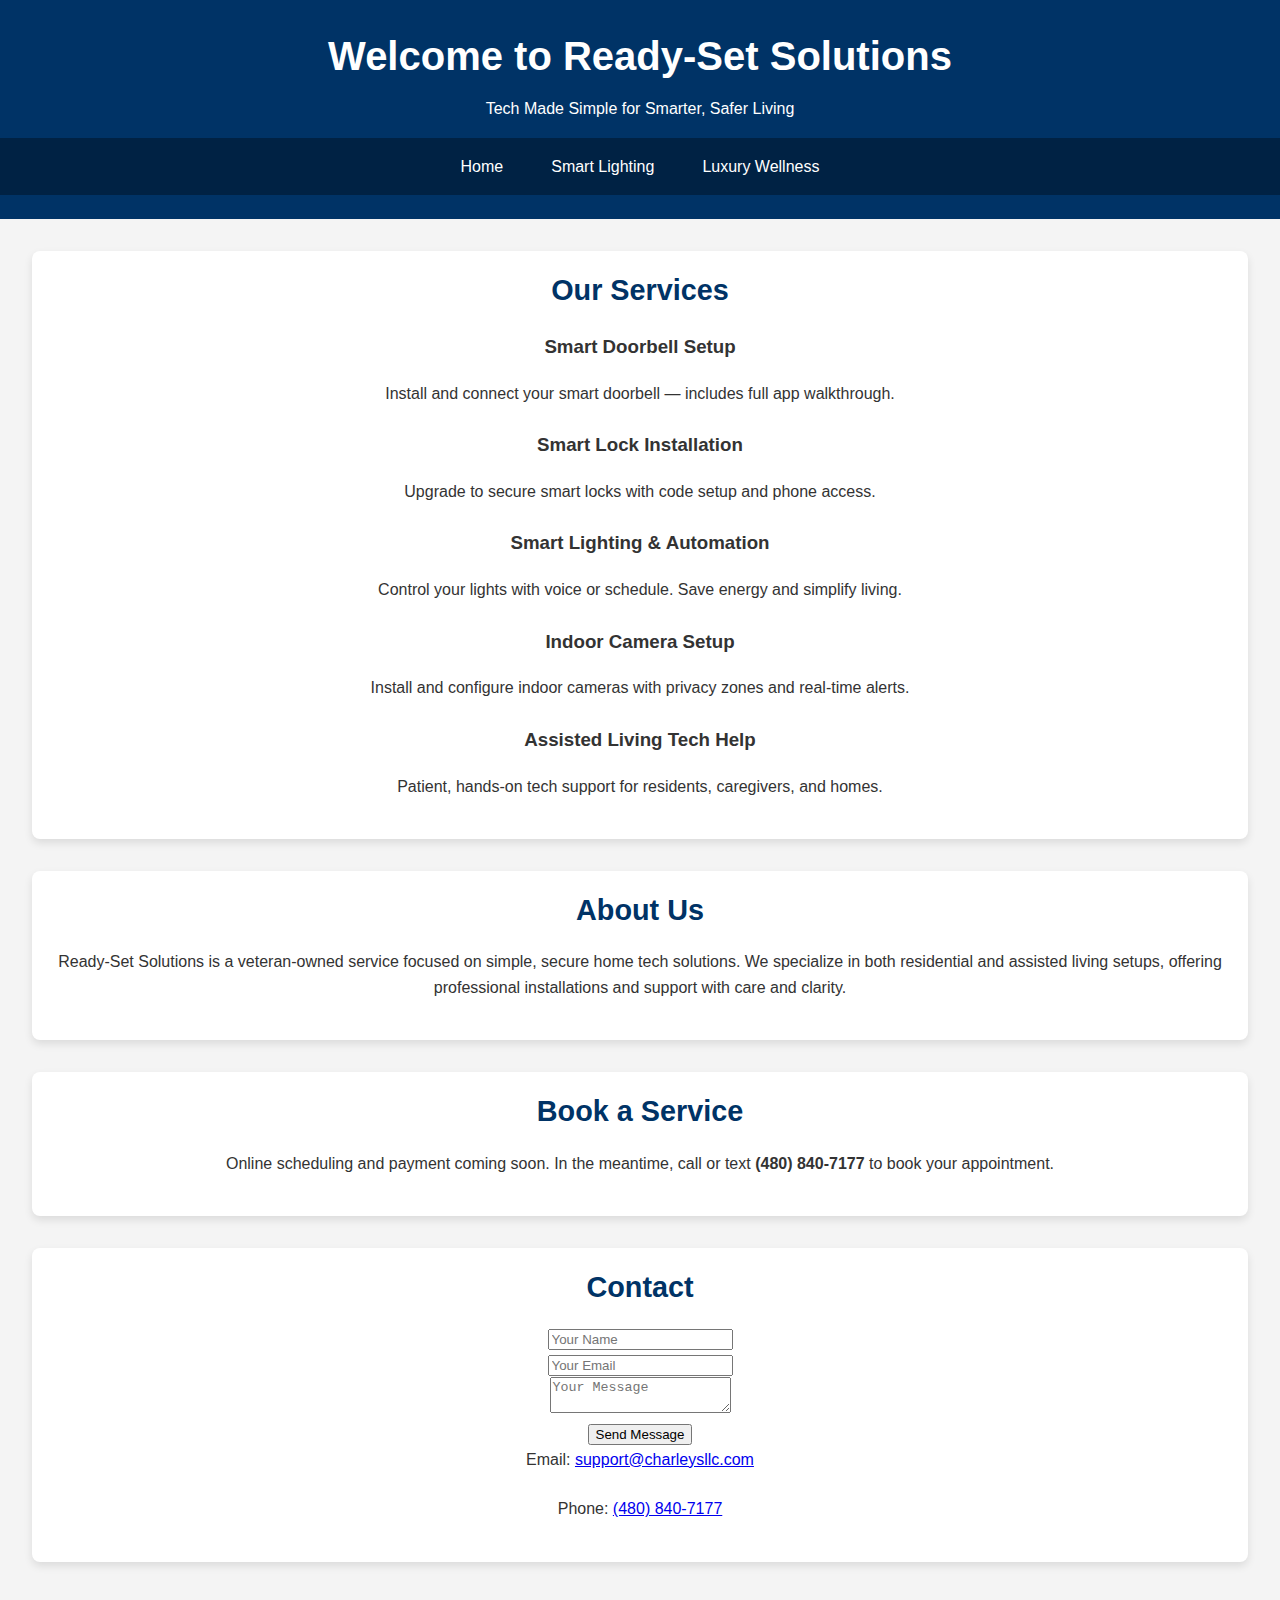
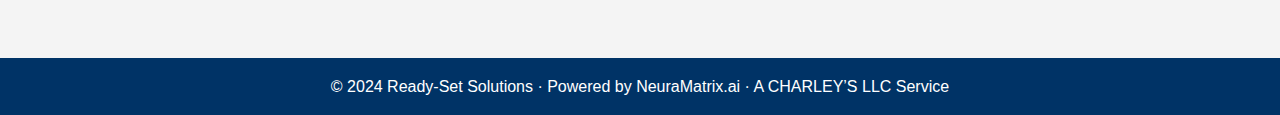
==== index.html @ cde62449 "Update index.html" ====
<!DOCTYPE html>
<html lang="en">
<head>
  <meta charset="UTF-8" />
  <meta name="viewport" content="width=device-width, initial-scale=1.0" />
  <title>Ready-Set Solutions</title>
  <link rel="stylesheet" href="styles.css" />
  <link rel="icon" type="image/x-icon" href="favicon.ico" />
</head>
<body>

  <header>
    <h1>Welcome to Ready-Set Solutions</h1>
    <p>Tech Made Simple for Smarter, Safer Living</p>
    <nav>
      <a href="index.html">Home</a>
      <a href="smart-lighting.html">Smart Lighting</a>
      <a href="luxury-wellness.html">Luxury Wellness</a>
    </nav>
  </header>

  <main>
    <section id="services">
      <h2>Our Services</h2>
      <div class="card"><h3>Smart Doorbell Setup</h3><p>Install and connect your smart doorbell — includes full app walkthrough.</p></div>
      <div class="card"><h3>Smart Lock Installation</h3><p>Upgrade to secure smart locks with code setup and phone access.</p></div>
      <div class="card"><h3>Smart Lighting & Automation</h3><p>Control your lights with voice or schedule. Save energy and simplify living.</p></div>
      <div class="card"><h3>Indoor Camera Setup</h3><p>Install and configure indoor cameras with privacy zones and real-time alerts.</p></div>
      <div class="card"><h3>Assisted Living Tech Help</h3><p>Patient, hands-on tech support for residents, caregivers, and homes.</p></div>
    </section>

    <section id="about">
      <h2>About Us</h2>
      <p>Ready-Set Solutions is a veteran-owned service focused on simple, secure home tech solutions. We specialize in both residential and assisted living setups, offering professional installations and support with care and clarity.</p>
    </section>

    <section id="book">
      <h2>Book a Service</h2>
      <p>Online scheduling and payment coming soon. In the meantime, call or text <strong>(480) 840-7177</strong> to book your appointment.</p>
    </section>

    <section id="contact">
      <h2>Contact</h2>
      <form id="contact-form" action="https://formsubmit.co/support@charleysllc.com" method="POST">
        <input type="hidden" name="_captcha" value="false">
        <input type="hidden" name="_next" value="https://neuramatrix.ai/thank-you.html">
        <input type="text" name="name" placeholder="Your Name" required /><br />
        <input type="email" name="email" placeholder="Your Email" required /><br />
        <textarea name="message" placeholder="Your Message" required></textarea><br />
        <button type="submit">Send Message</button>
      </form>
      <p>Email: <a href="mailto:support@charleysllc.com">support@charleysllc.com</a></p>
      <p>Phone: <a href="tel:+14808407177">(480) 840-7177</a></p>
    </section>
  </main>

  <footer>
    <p>&copy; 2024 Ready-Set Solutions · Powered by NeuraMatrix.ai · A CHARLEY’S LLC Service</p>
  </footer>

</body>
</html>
---- styles.css ----
/* General Reset */
body, h1, h2, p, a {
    margin: 0;
    padding: 0;
    box-sizing: border-box;
}

body {
    font-family: Arial, sans-serif;
    background-color: #f4f4f4;
    color: #333;
    line-height: 1.6;
}

/* Header Styling */
header {
    background-color: #003366;
    color: white;
    text-align: center;
    padding: 1.5rem 0;
}

header h1 {
    font-size: 2.5rem;
}

header p {
    margin: 0.5rem 0 1rem;
}

/* Navigation Bar */
nav {
    margin-top: 1rem;
    background-color: #002244;
    display: flex;
    justify-content: center;
    padding: 0.5rem 0;
}

nav a {
    color: white;
    text-decoration: none;
    padding: 0.5rem 1rem;
    font-size: 1rem;
    margin: 0 0.5rem;
    transition: background-color 0.3s ease-in-out;
}

nav a:hover {
    background-color: #00509e;
    border-radius: 5px;
}

/* Main Content */
main {
    padding: 2rem;
    text-align: center;
}

section {
    margin-bottom: 2rem;
    padding: 1rem;
    background-color: white;
    border-radius: 8px;
    box-shadow: 0 4px 8px rgba(0, 0, 0, 0.1);
}

section h2 {
    margin-bottom: 1rem;
    font-size: 1.8rem;
    color: #003366;
}

section p {
    margin-bottom: 1.5rem;
    font-size: 1rem;
}

/* Buttons */
.btn {
    display: inline-block;
    padding: 0.8rem 1.5rem;
    background-color: #007bff;
    color: white;
    text-decoration: none;
    border-radius: 5px;
    font-size: 1rem;
    transition: background-color 0.3s ease-in-out;
}

.btn:hover {
    background-color: #0056b3;
}

/* Footer */
footer {
    background-color: #003366;
    color: white;
    text-align: center;
    padding: 1rem 0;
    margin-top: 2rem;
}
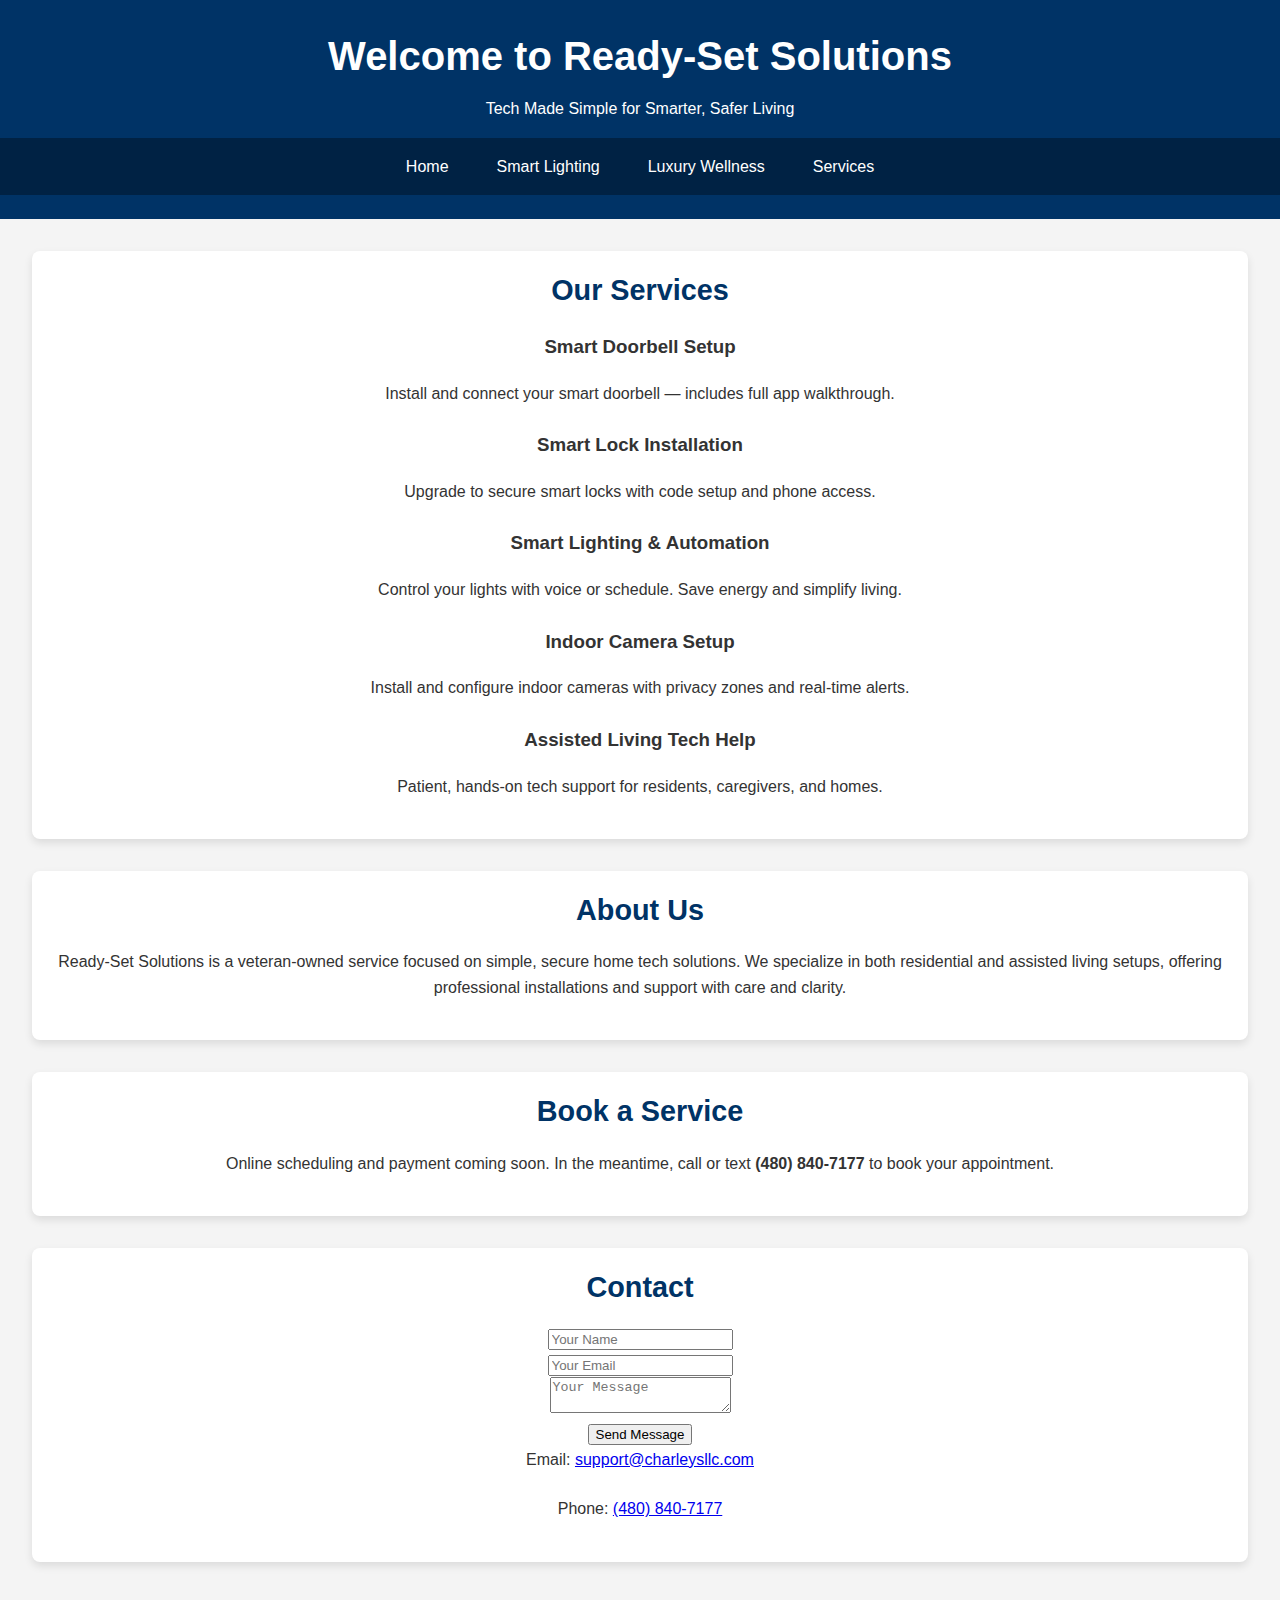
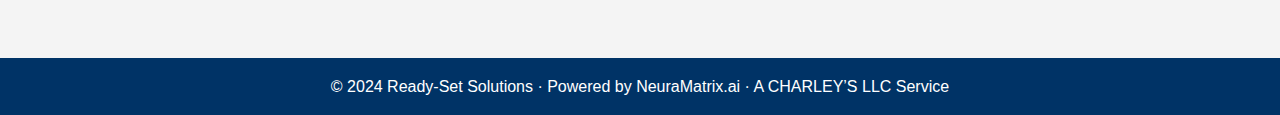
==== commit 55870efc: "Update index.html" ====
--- a/index.html
+++ b/index.html
@@ -1,5 +1,4 @@
-<!DOCTYPE html>
-<html lang="en">
+<!DOCTYPE html><html lang="en">
 <head>
   <meta charset="UTF-8" />
   <meta name="viewport" content="width=device-width, initial-scale=1.0" />
@@ -8,7 +7,6 @@
   <link rel="icon" type="image/x-icon" href="favicon.ico" />
 </head>
 <body>
-
   <header>
     <h1>Welcome to Ready-Set Solutions</h1>
     <p>Tech Made Simple for Smarter, Safer Living</p>
@@ -16,10 +14,9 @@
       <a href="index.html">Home</a>
       <a href="smart-lighting.html">Smart Lighting</a>
       <a href="luxury-wellness.html">Luxury Wellness</a>
+      <a href="services.html">Services</a>
     </nav>
-  </header>
-
-  <main>
+  </header>  <main>
     <section id="services">
       <h2>Our Services</h2>
       <div class="card"><h3>Smart Doorbell Setup</h3><p>Install and connect your smart doorbell — includes full app walkthrough.</p></div>
@@ -27,36 +24,32 @@
       <div class="card"><h3>Smart Lighting & Automation</h3><p>Control your lights with voice or schedule. Save energy and simplify living.</p></div>
       <div class="card"><h3>Indoor Camera Setup</h3><p>Install and configure indoor cameras with privacy zones and real-time alerts.</p></div>
       <div class="card"><h3>Assisted Living Tech Help</h3><p>Patient, hands-on tech support for residents, caregivers, and homes.</p></div>
-    </section>
+    </section><section id="about">
+  <h2>About Us</h2>
+  <p>Ready-Set Solutions is a veteran-owned service focused on simple, secure home tech solutions. We specialize in both residential and assisted living setups, offering professional installations and support with care and clarity.</p>
+</section>
 
-    <section id="about">
-      <h2>About Us</h2>
-      <p>Ready-Set Solutions is a veteran-owned service focused on simple, secure home tech solutions. We specialize in both residential and assisted living setups, offering professional installations and support with care and clarity.</p>
-    </section>
+<section id="book">
+  <h2>Book a Service</h2>
+  <p>Online scheduling and payment coming soon. In the meantime, call or text <strong>(480) 840-7177</strong> to book your appointment.</p>
+</section>
 
-    <section id="book">
-      <h2>Book a Service</h2>
-      <p>Online scheduling and payment coming soon. In the meantime, call or text <strong>(480) 840-7177</strong> to book your appointment.</p>
-    </section>
+<section id="contact">
+  <h2>Contact</h2>
+  <form id="contact-form" action="https://formsubmit.co/support@charleysllc.com" method="POST">
+    <input type="hidden" name="_captcha" value="false">
+    <input type="hidden" name="_next" value="https://neuramatrix.ai/thank-you.html">
+    <input type="text" name="name" placeholder="Your Name" required /><br />
+    <input type="email" name="email" placeholder="Your Email" required /><br />
+    <textarea name="message" placeholder="Your Message" required></textarea><br />
+    <button type="submit">Send Message</button>
+  </form>
+  <p>Email: <a href="mailto:support@charleysllc.com">support@charleysllc.com</a></p>
+  <p>Phone: <a href="tel:+14808407177">(480) 840-7177</a></p>
+</section>
 
-    <section id="contact">
-      <h2>Contact</h2>
-      <form id="contact-form" action="https://formsubmit.co/support@charleysllc.com" method="POST">
-        <input type="hidden" name="_captcha" value="false">
-        <input type="hidden" name="_next" value="https://neuramatrix.ai/thank-you.html">
-        <input type="text" name="name" placeholder="Your Name" required /><br />
-        <input type="email" name="email" placeholder="Your Email" required /><br />
-        <textarea name="message" placeholder="Your Message" required></textarea><br />
-        <button type="submit">Send Message</button>
-      </form>
-      <p>Email: <a href="mailto:support@charleysllc.com">support@charleysllc.com</a></p>
-      <p>Phone: <a href="tel:+14808407177">(480) 840-7177</a></p>
-    </section>
-  </main>
-
-  <footer>
+  </main>  <footer>
     <p>&copy; 2024 Ready-Set Solutions · Powered by NeuraMatrix.ai · A CHARLEY’S LLC Service</p>
   </footer>
-
 </body>
-</html>+</html>
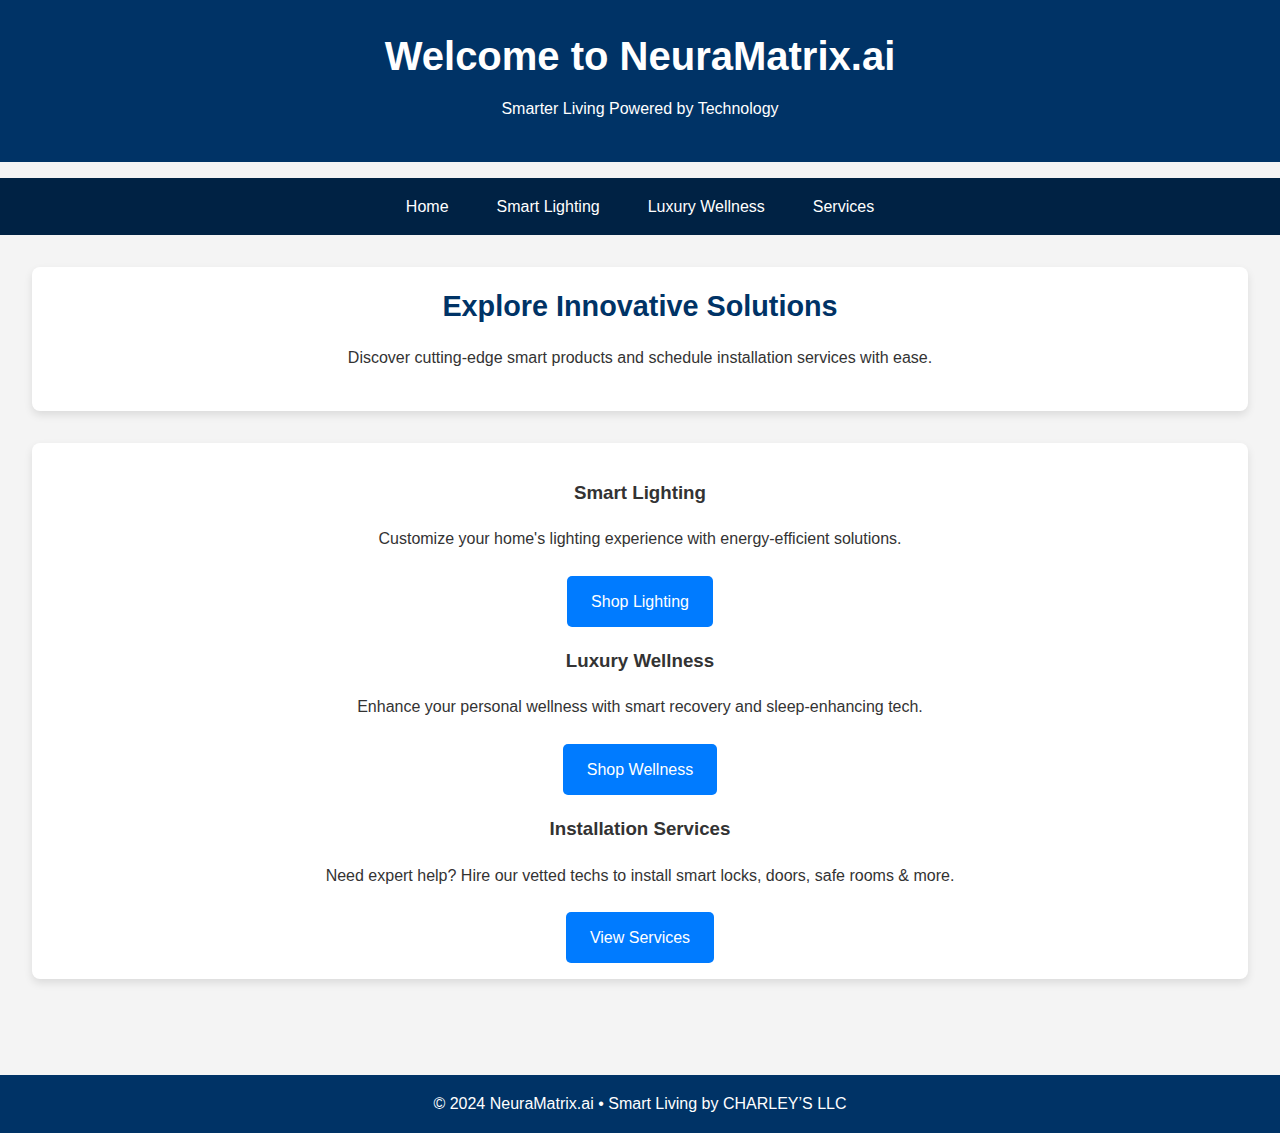
==== commit 868386c8: "Update index.html" ====
--- a/index.html
+++ b/index.html
@@ -1,55 +1,53 @@
-<!DOCTYPE html><html lang="en">
+<!DOCTYPE html>
+<html lang="en">
 <head>
   <meta charset="UTF-8" />
-  <meta name="viewport" content="width=device-width, initial-scale=1.0" />
-  <title>Ready-Set Solutions</title>
-  <link rel="stylesheet" href="styles.css" />
-  <link rel="icon" type="image/x-icon" href="favicon.ico" />
+  <meta name="viewport" content="width=device-width, initial-scale=1.0"/>
+  <title>NeuraMatrix.ai - Smart Living</title>
+  <link rel="stylesheet" href="styles.css"/>
 </head>
 <body>
   <header>
-    <h1>Welcome to Ready-Set Solutions</h1>
-    <p>Tech Made Simple for Smarter, Safer Living</p>
-    <nav>
-      <a href="index.html">Home</a>
-      <a href="smart-lighting.html">Smart Lighting</a>
-      <a href="luxury-wellness.html">Luxury Wellness</a>
-      <a href="services.html">Services</a>
-    </nav>
-  </header>  <main>
-    <section id="services">
-      <h2>Our Services</h2>
-      <div class="card"><h3>Smart Doorbell Setup</h3><p>Install and connect your smart doorbell — includes full app walkthrough.</p></div>
-      <div class="card"><h3>Smart Lock Installation</h3><p>Upgrade to secure smart locks with code setup and phone access.</p></div>
-      <div class="card"><h3>Smart Lighting & Automation</h3><p>Control your lights with voice or schedule. Save energy and simplify living.</p></div>
-      <div class="card"><h3>Indoor Camera Setup</h3><p>Install and configure indoor cameras with privacy zones and real-time alerts.</p></div>
-      <div class="card"><h3>Assisted Living Tech Help</h3><p>Patient, hands-on tech support for residents, caregivers, and homes.</p></div>
-    </section><section id="about">
-  <h2>About Us</h2>
-  <p>Ready-Set Solutions is a veteran-owned service focused on simple, secure home tech solutions. We specialize in both residential and assisted living setups, offering professional installations and support with care and clarity.</p>
-</section>
+    <h1>Welcome to NeuraMatrix.ai</h1>
+    <p>Smarter Living Powered by Technology</p>
+  </header>
 
-<section id="book">
-  <h2>Book a Service</h2>
-  <p>Online scheduling and payment coming soon. In the meantime, call or text <strong>(480) 840-7177</strong> to book your appointment.</p>
-</section>
+  <nav>
+    <a href="index.html">Home</a>
+    <a href="smart-lighting.html">Smart Lighting</a>
+    <a href="luxury-wellness.html">Luxury Wellness</a>
+    <a href="services.html">Services</a>
+  </nav>
 
-<section id="contact">
-  <h2>Contact</h2>
-  <form id="contact-form" action="https://formsubmit.co/support@charleysllc.com" method="POST">
-    <input type="hidden" name="_captcha" value="false">
-    <input type="hidden" name="_next" value="https://neuramatrix.ai/thank-you.html">
-    <input type="text" name="name" placeholder="Your Name" required /><br />
-    <input type="email" name="email" placeholder="Your Email" required /><br />
-    <textarea name="message" placeholder="Your Message" required></textarea><br />
-    <button type="submit">Send Message</button>
-  </form>
-  <p>Email: <a href="mailto:support@charleysllc.com">support@charleysllc.com</a></p>
-  <p>Phone: <a href="tel:+14808407177">(480) 840-7177</a></p>
-</section>
+  <main>
+    <section class="intro">
+      <h2>Explore Innovative Solutions</h2>
+      <p>Discover cutting-edge smart products and schedule installation services with ease.</p>
+    </section>
 
-  </main>  <footer>
-    <p>&copy; 2024 Ready-Set Solutions · Powered by NeuraMatrix.ai · A CHARLEY’S LLC Service</p>
+    <section class="highlights">
+      <div class="highlight-card">
+        <h3>Smart Lighting</h3>
+        <p>Customize your home's lighting experience with energy-efficient solutions.</p>
+        <a href="smart-lighting.html" class="btn">Shop Lighting</a>
+      </div>
+
+      <div class="highlight-card">
+        <h3>Luxury Wellness</h3>
+        <p>Enhance your personal wellness with smart recovery and sleep-enhancing tech.</p>
+        <a href="luxury-wellness.html" class="btn">Shop Wellness</a>
+      </div>
+
+      <div class="highlight-card">
+        <h3>Installation Services</h3>
+        <p>Need expert help? Hire our vetted techs to install smart locks, doors, safe rooms & more.</p>
+        <a href="services.html" class="btn">View Services</a>
+      </div>
+    </section>
+  </main>
+
+  <footer>
+    <p>&copy; 2024 NeuraMatrix.ai • Smart Living by CHARLEY’S LLC</p>
   </footer>
 </body>
 </html>
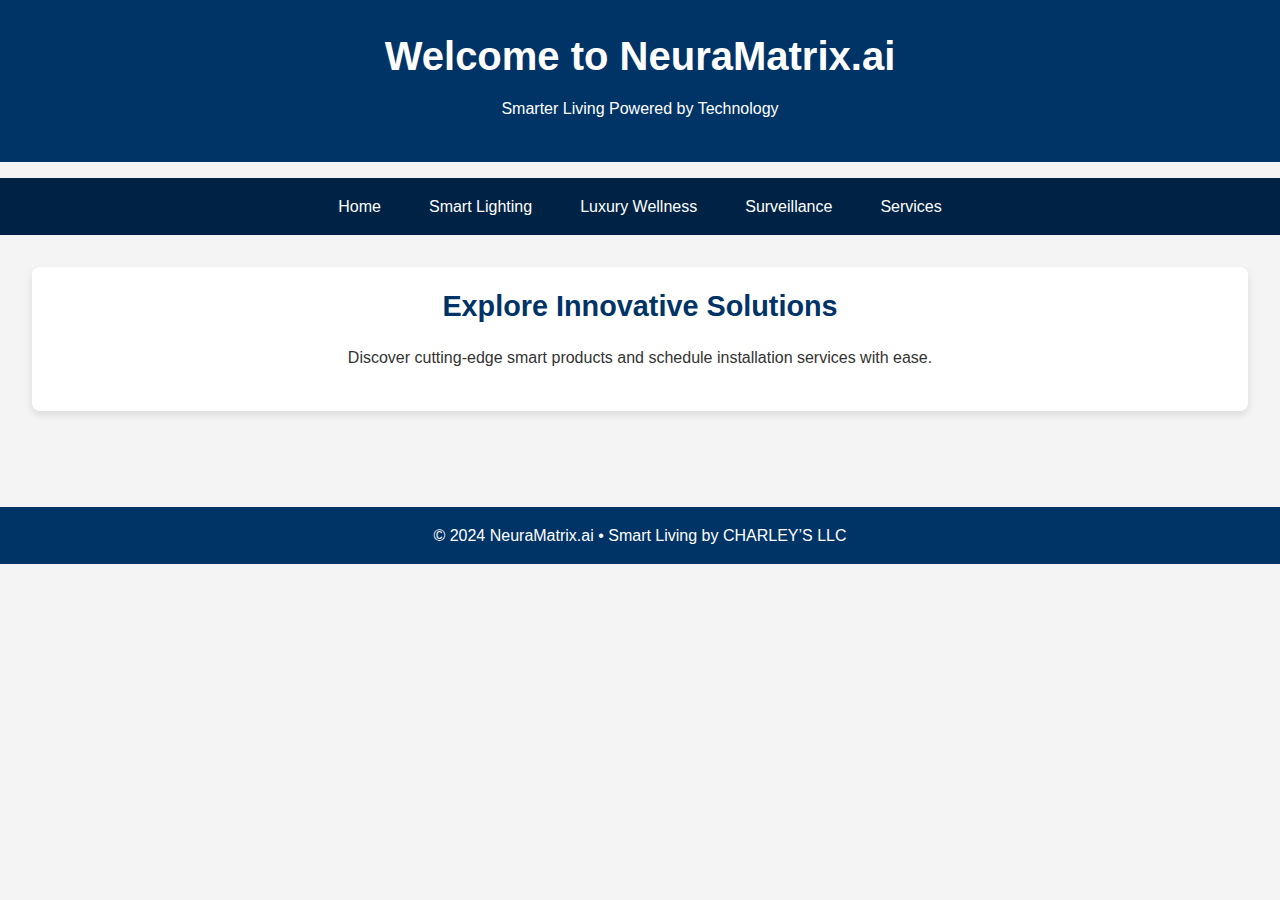
==== commit 0cca70b5: "Update index.html" ====
--- a/index.html
+++ b/index.html
@@ -16,6 +16,7 @@
     <a href="index.html">Home</a>
     <a href="smart-lighting.html">Smart Lighting</a>
     <a href="luxury-wellness.html">Luxury Wellness</a>
+    <a href="surveillance.html">Surveillance</a>
     <a href="services.html">Services</a>
   </nav>
 
@@ -24,30 +25,10 @@
       <h2>Explore Innovative Solutions</h2>
       <p>Discover cutting-edge smart products and schedule installation services with ease.</p>
     </section>
-
-    <section class="highlights">
-      <div class="highlight-card">
-        <h3>Smart Lighting</h3>
-        <p>Customize your home's lighting experience with energy-efficient solutions.</p>
-        <a href="smart-lighting.html" class="btn">Shop Lighting</a>
-      </div>
-
-      <div class="highlight-card">
-        <h3>Luxury Wellness</h3>
-        <p>Enhance your personal wellness with smart recovery and sleep-enhancing tech.</p>
-        <a href="luxury-wellness.html" class="btn">Shop Wellness</a>
-      </div>
-
-      <div class="highlight-card">
-        <h3>Installation Services</h3>
-        <p>Need expert help? Hire our vetted techs to install smart locks, doors, safe rooms & more.</p>
-        <a href="services.html" class="btn">View Services</a>
-      </div>
-    </section>
   </main>
 
   <footer>
     <p>&copy; 2024 NeuraMatrix.ai • Smart Living by CHARLEY’S LLC</p>
   </footer>
 </body>
-</html>
+</html>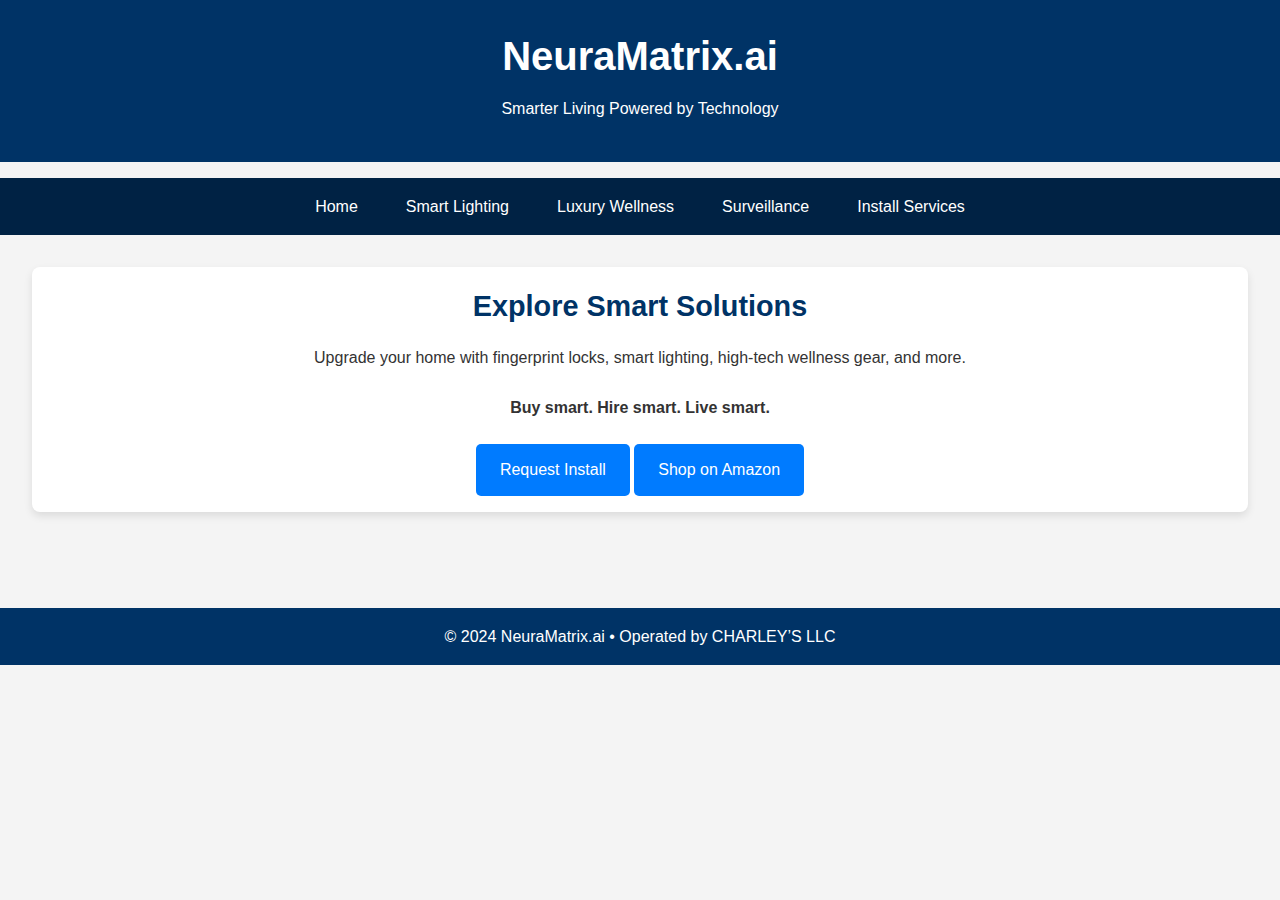
==== commit d3520809: "Update index.html" ====
--- a/index.html
+++ b/index.html
@@ -3,32 +3,38 @@
 <head>
   <meta charset="UTF-8" />
   <meta name="viewport" content="width=device-width, initial-scale=1.0"/>
-  <title>NeuraMatrix.ai - Smart Living</title>
+  <title>NeuraMatrix.ai - Smart Living by CHARLEY’S LLC</title>
   <link rel="stylesheet" href="styles.css"/>
+  <link href="https://fonts.googleapis.com/css2?family=Orbitron:wght@400;700&display=swap" rel="stylesheet"/>
 </head>
 <body>
-  <header>
-    <h1>Welcome to NeuraMatrix.ai</h1>
+  <header class="header-glow">
+    <h1>NeuraMatrix.ai</h1>
     <p>Smarter Living Powered by Technology</p>
   </header>
 
-  <nav>
+  <nav class="main-nav">
     <a href="index.html">Home</a>
     <a href="smart-lighting.html">Smart Lighting</a>
     <a href="luxury-wellness.html">Luxury Wellness</a>
     <a href="surveillance.html">Surveillance</a>
-    <a href="services.html">Services</a>
+    <a href="services.html">Install Services</a>
   </nav>
 
   <main>
     <section class="intro">
-      <h2>Explore Innovative Solutions</h2>
-      <p>Discover cutting-edge smart products and schedule installation services with ease.</p>
+      <h2>Explore Smart Solutions</h2>
+      <p>Upgrade your home with fingerprint locks, smart lighting, high-tech wellness gear, and more.</p>
+      <p><strong>Buy smart. Hire smart. Live smart.</strong></p>
+      <div class="cta-buttons">
+        <a href="services.html" class="btn">Request Install</a>
+        <a href="https://www.amazon.com/s?k=smart+home&i=tools&tag=charleysllc-20" class="btn btn-outline" target="_blank">Shop on Amazon</a>
+      </div>
     </section>
   </main>
 
   <footer>
-    <p>&copy; 2024 NeuraMatrix.ai • Smart Living by CHARLEY’S LLC</p>
+    <p>&copy; 2024 NeuraMatrix.ai • Operated by CHARLEY’S LLC</p>
   </footer>
 </body>
 </html>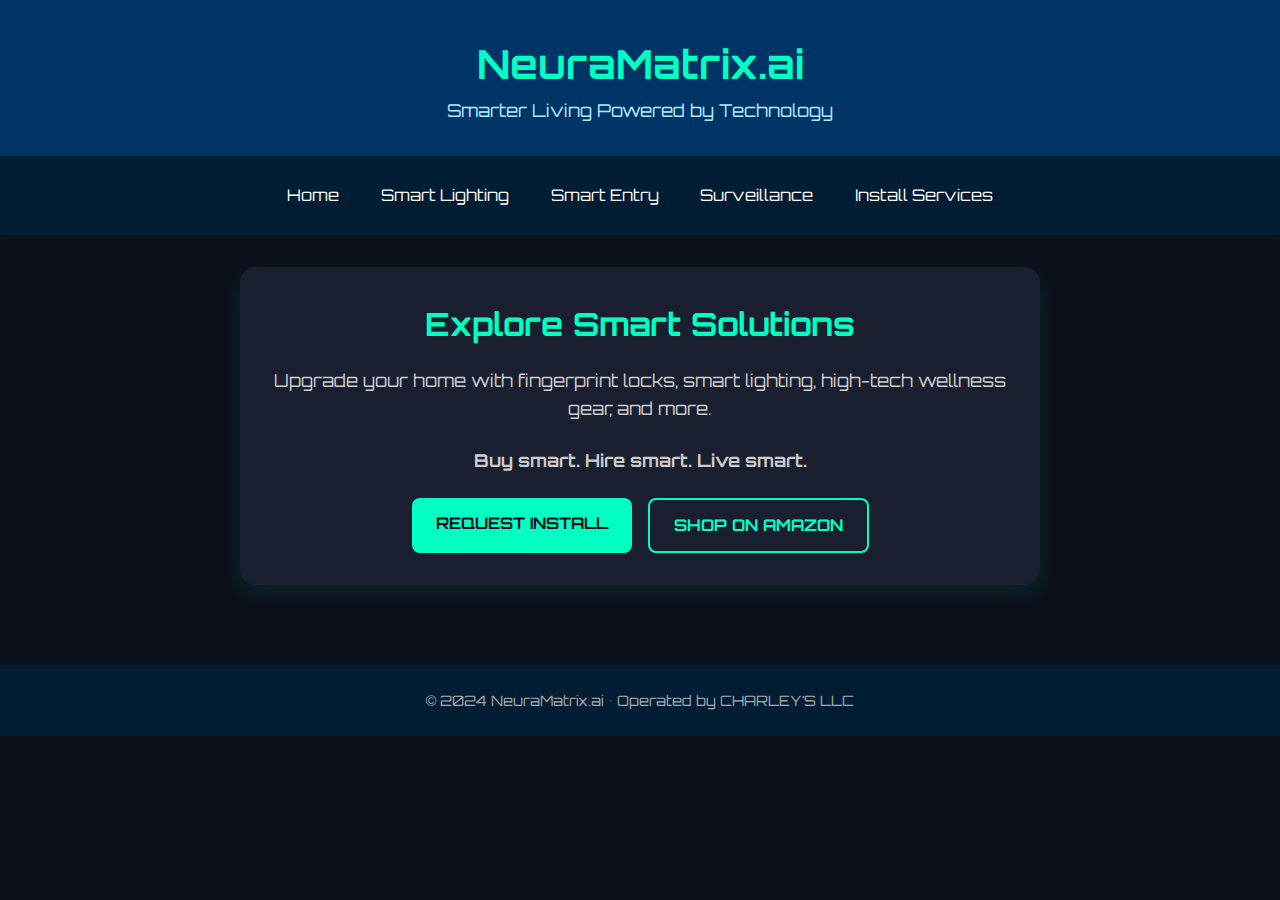
==== commit 9724edfa: "Update index.html" ====
--- a/index.html
+++ b/index.html
@@ -3,7 +3,28 @@
 <head>
   <meta charset="UTF-8" />
   <meta name="viewport" content="width=device-width, initial-scale=1.0"/>
-  <title>NeuraMatrix.ai - Smart Living by CHARLEY’S LLC</title>
+  <title>NeuraMatrix.ai | Smart Home & Wellness Solutions</title>
+
+  <!-- SEO Meta Tags -->
+  <meta name="description" content="Explore smart home devices, lighting, security, wellness, and professional installation by CHARLEY’S LLC. Powered by NeuraMatrix.ai.">
+  <meta name="keywords" content="smart home, fingerprint locks, surveillance, smart lighting, wellness tech, NeuraMatrix, CHARLEY'S LLC, Chandler AZ, Amazon affiliate, installation">
+  <meta name="author" content="CHARLEY’S LLC">
+
+  <!-- Open Graph -->
+  <meta property="og:title" content="NeuraMatrix.ai | Smart Home & Wellness Solutions">
+  <meta property="og:description" content="Buy smart tech or schedule professional installs. Explore smart lighting, surveillance, fingerprint locks & more.">
+  <meta property="og:url" content="https://neuramatrix.ai">
+  <meta property="og:type" content="website">
+  <meta property="og:image" content="https://neuramatrix.ai/favicon.ico">
+
+  <!-- Twitter Card -->
+  <meta name="twitter:card" content="summary_large_image">
+  <meta name="twitter:title" content="NeuraMatrix.ai">
+  <meta name="twitter:description" content="Your hub for smart home and wellness products with expert install options.">
+  <meta name="twitter:image" content="https://neuramatrix.ai/favicon.ico">
+
+  <!-- Favicon & Styles -->
+  <link rel="icon" href="favicon.ico" type="image/x-icon" />
   <link rel="stylesheet" href="styles.css"/>
   <link href="https://fonts.googleapis.com/css2?family=Orbitron:wght@400;700&display=swap" rel="stylesheet"/>
 </head>
@@ -16,7 +37,7 @@
   <nav class="main-nav">
     <a href="index.html">Home</a>
     <a href="smart-lighting.html">Smart Lighting</a>
-    <a href="luxury-wellness.html">Luxury Wellness</a>
+    <a href="luxury-wellness.html">Smart Entry</a>
     <a href="surveillance.html">Surveillance</a>
     <a href="services.html">Install Services</a>
   </nav>
--- a/styles.css
+++ b/styles.css
@@ -1,102 +1,128 @@
-/* General Reset */
-body, h1, h2, p, a {
-    margin: 0;
-    padding: 0;
-    box-sizing: border-box;
+/* Global Reset */
+* {
+  margin: 0;
+  padding: 0;
+  box-sizing: border-box;
 }
 
 body {
-    font-family: Arial, sans-serif;
-    background-color: #f4f4f4;
-    color: #333;
-    line-height: 1.6;
+  font-family: 'Orbitron', sans-serif;
+  background-color: #0b0f1a;
+  color: #f5f5f5;
+  line-height: 1.6;
 }
 
-/* Header Styling */
+/* Header */
 header {
-    background-color: #003366;
-    color: white;
-    text-align: center;
-    padding: 1.5rem 0;
+  background-color: #003366;
+  text-align: center;
+  padding: 2rem 1rem;
+  box-shadow: 0 0 20px rgba(0, 255, 200, 0.2);
 }
 
 header h1 {
-    font-size: 2.5rem;
+  font-size: 2.5rem;
+  color: #00ffc3;
 }
 
 header p {
-    margin: 0.5rem 0 1rem;
+  font-size: 1.1rem;
+  color: #b0eaff;
 }
 
-/* Navigation Bar */
-nav {
-    margin-top: 1rem;
-    background-color: #002244;
-    display: flex;
-    justify-content: center;
-    padding: 0.5rem 0;
+/* Navigation */
+.main-nav {
+  display: flex;
+  justify-content: center;
+  flex-wrap: wrap;
+  background-color: #001d33;
+  padding: 0.75rem;
+  box-shadow: 0 3px 8px rgba(0, 255, 200, 0.05);
 }
 
-nav a {
-    color: white;
-    text-decoration: none;
-    padding: 0.5rem 1rem;
-    font-size: 1rem;
-    margin: 0 0.5rem;
-    transition: background-color 0.3s ease-in-out;
+.main-nav a {
+  color: #ffffff;
+  text-decoration: none;
+  padding: 0.6rem 1rem;
+  margin: 0.3rem;
+  border-radius: 5px;
+  transition: all 0.3s ease;
+  font-size: 1rem;
 }
 
-nav a:hover {
-    background-color: #00509e;
-    border-radius: 5px;
+.main-nav a:hover {
+  background-color: #00ffc3;
+  color: #0b0f1a;
 }
 
-/* Main Content */
+/* Main Section */
 main {
-    padding: 2rem;
-    text-align: center;
+  padding: 2rem 1rem;
+  text-align: center;
 }
 
 section {
-    margin-bottom: 2rem;
-    padding: 1rem;
-    background-color: white;
-    border-radius: 8px;
-    box-shadow: 0 4px 8px rgba(0, 0, 0, 0.1);
+  background-color: #1a1f2f;
+  border-radius: 1rem;
+  padding: 2rem;
+  margin: auto;
+  max-width: 800px;
+  box-shadow: 0 8px 24px rgba(0, 255, 200, 0.1);
 }
 
 section h2 {
-    margin-bottom: 1rem;
-    font-size: 1.8rem;
-    color: #003366;
+  font-size: 2rem;
+  color: #00ffc3;
+  margin-bottom: 1rem;
 }
 
 section p {
-    margin-bottom: 1.5rem;
-    font-size: 1rem;
+  font-size: 1.1rem;
+  color: #cccccc;
+  margin-bottom: 1.5rem;
 }
 
 /* Buttons */
+.cta-buttons {
+  display: flex;
+  justify-content: center;
+  gap: 1rem;
+  flex-wrap: wrap;
+}
+
 .btn {
-    display: inline-block;
-    padding: 0.8rem 1.5rem;
-    background-color: #007bff;
-    color: white;
-    text-decoration: none;
-    border-radius: 5px;
-    font-size: 1rem;
-    transition: background-color 0.3s ease-in-out;
+  display: inline-block;
+  padding: 0.8rem 1.5rem;
+  background-color: #00ffc3;
+  color: #0b0f1a;
+  font-weight: bold;
+  text-transform: uppercase;
+  text-decoration: none;
+  border-radius: 8px;
+  transition: background-color 0.3s ease;
 }
 
 .btn:hover {
-    background-color: #0056b3;
+  background-color: #00c9a0;
+}
+
+.btn-outline {
+  background: transparent;
+  border: 2px solid #00ffc3;
+  color: #00ffc3;
+}
+
+.btn-outline:hover {
+  background-color: #00ffc3;
+  color: #0b0f1a;
 }
 
 /* Footer */
 footer {
-    background-color: #003366;
-    color: white;
-    text-align: center;
-    padding: 1rem 0;
-    margin-top: 2rem;
-}
+  background-color: #001d33;
+  color: #aaa;
+  text-align: center;
+  padding: 1.5rem 1rem;
+  margin-top: 3rem;
+  font-size: 0.9rem;
+}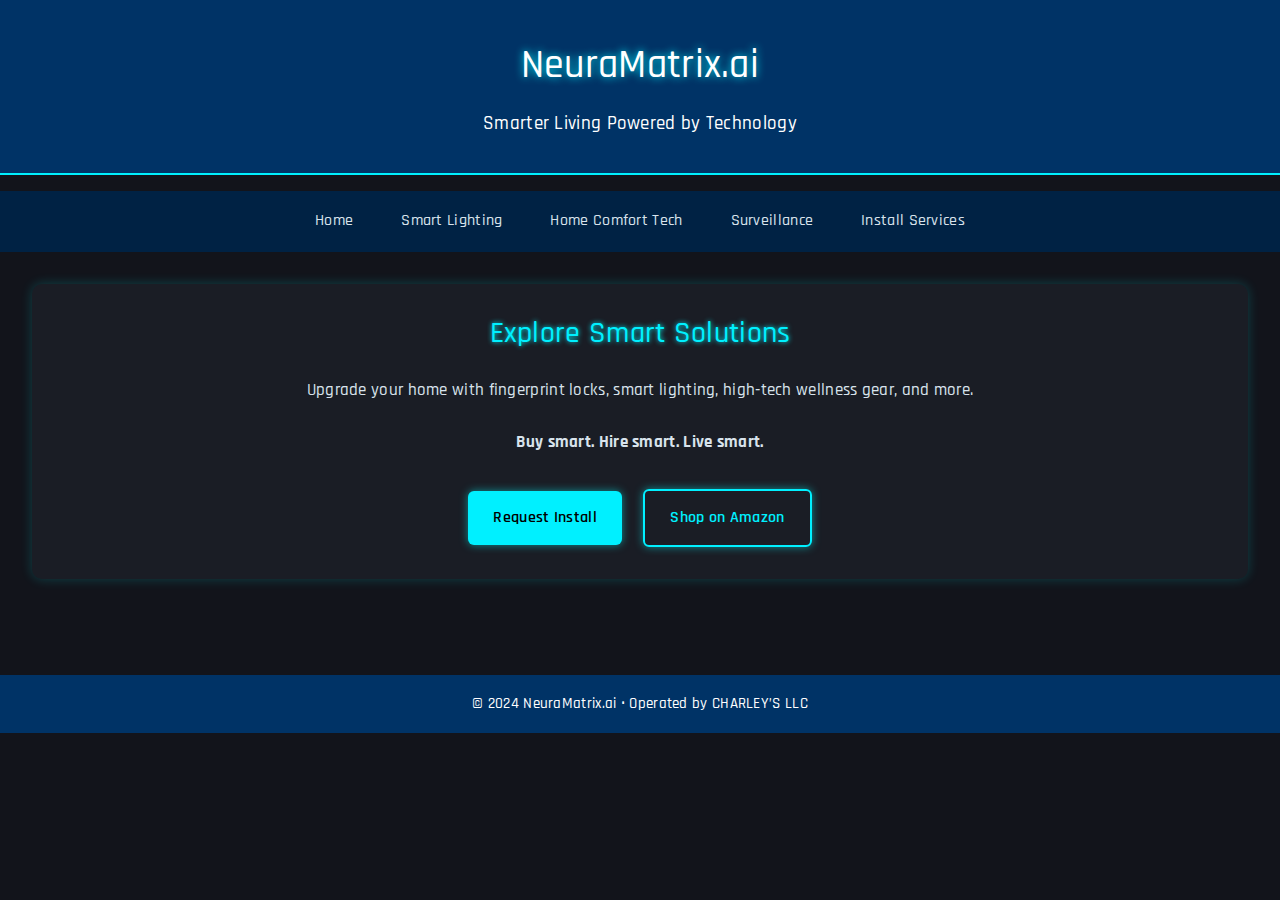
==== commit 17e3f5ee: "Update index.html" ====
--- a/index.html
+++ b/index.html
@@ -26,7 +26,7 @@
   <!-- Favicon & Styles -->
   <link rel="icon" href="favicon.ico" type="image/x-icon" />
   <link rel="stylesheet" href="styles.css"/>
-  <link href="https://fonts.googleapis.com/css2?family=Orbitron:wght@400;700&display=swap" rel="stylesheet"/>
+  <link href="https://fonts.googleapis.com/css2?family=Rajdhani:wght@400;700&display=swap" rel="stylesheet"/>
 </head>
 <body>
   <header class="header-glow">
@@ -37,7 +37,7 @@
   <nav class="main-nav">
     <a href="index.html">Home</a>
     <a href="smart-lighting.html">Smart Lighting</a>
-    <a href="luxury-wellness.html">Smart Entry</a>
+    <a href="luxury-wellness.html">Home Comfort Tech</a>
     <a href="surveillance.html">Surveillance</a>
     <a href="services.html">Install Services</a>
   </nav>
--- a/styles.css
+++ b/styles.css
@@ -1,128 +1,171 @@
-/* Global Reset */
-* {
-  margin: 0;
-  padding: 0;
-  box-sizing: border-box;
+/* Import readable tech-style font */
+@import url('https://fonts.googleapis.com/css2?family=Rajdhani:wght@400;500;600&display=swap');
+
+/* General Reset */
+body, h1, h2, p, a {
+    margin: 0;
+    padding: 0;
+    box-sizing: border-box;
+    font-weight: 500;
+    letter-spacing: 0.3px;
+    transition: all 0.3s ease-in-out;
 }
 
 body {
-  font-family: 'Orbitron', sans-serif;
-  background-color: #0b0f1a;
-  color: #f5f5f5;
-  line-height: 1.6;
+    font-family: 'Rajdhani', sans-serif;
+    background-color: #12141b;
+    color: #d8e3ec;
+    line-height: 1.7;
+    font-size: 17px;
 }
 
-/* Header */
+/* Header Styling */
 header {
-  background-color: #003366;
-  text-align: center;
-  padding: 2rem 1rem;
-  box-shadow: 0 0 20px rgba(0, 255, 200, 0.2);
+    background-color: #003366;
+    color: #ffffff;
+    text-align: center;
+    padding: 2rem 0;
+    border-bottom: 2px solid #00f0ff;
 }
 
-header h1 {
-  font-size: 2.5rem;
-  color: #00ffc3;
+.header-glow h1 {
+    font-size: 2.5rem;
+    text-shadow: 0 0 8px #00f0ff;
+    animation: flicker 3s infinite alternate;
+}
+
+@keyframes flicker {
+    0% { opacity: 1; }
+    50% { opacity: 0.85; text-shadow: 0 0 10px #00f0ff; }
+    100% { opacity: 1; text-shadow: 0 0 5px #00c0cc; }
 }
 
 header p {
-  font-size: 1.1rem;
-  color: #b0eaff;
+    font-size: 1.2rem;
+    margin-top: 0.5rem;
 }
 
-/* Navigation */
-.main-nav {
-  display: flex;
-  justify-content: center;
-  flex-wrap: wrap;
-  background-color: #001d33;
-  padding: 0.75rem;
-  box-shadow: 0 3px 8px rgba(0, 255, 200, 0.05);
+/* Navigation Bar */
+nav.main-nav {
+    margin-top: 1rem;
+    background-color: #002244;
+    display: flex;
+    justify-content: center;
+    flex-wrap: wrap;
+    padding: 0.5rem 0;
 }
 
-.main-nav a {
-  color: #ffffff;
-  text-decoration: none;
-  padding: 0.6rem 1rem;
-  margin: 0.3rem;
-  border-radius: 5px;
-  transition: all 0.3s ease;
-  font-size: 1rem;
+nav.main-nav a {
+    color: #d8e3ec;
+    text-decoration: none;
+    padding: 0.5rem 1rem;
+    font-size: 1rem;
+    margin: 0 0.5rem;
+    position: relative;
 }
 
-.main-nav a:hover {
-  background-color: #00ffc3;
-  color: #0b0f1a;
+nav.main-nav a::after {
+    content: '';
+    display: block;
+    height: 2px;
+    background: #00f0ff;
+    transform: scaleX(0);
+    transition: transform 0.3s ease-in-out;
+    transform-origin: left;
 }
 
-/* Main Section */
+nav.main-nav a:hover::after {
+    transform: scaleX(1);
+}
+
+nav.main-nav a:hover {
+    color: #00f0ff;
+    text-shadow: 0 0 6px #00f0ff;
+}
+
+/* Main Content */
 main {
-  padding: 2rem 1rem;
-  text-align: center;
+    padding: 2rem;
+    text-align: center;
 }
 
 section {
-  background-color: #1a1f2f;
-  border-radius: 1rem;
-  padding: 2rem;
-  margin: auto;
-  max-width: 800px;
-  box-shadow: 0 8px 24px rgba(0, 255, 200, 0.1);
+    margin-bottom: 2rem;
+    padding: 1.5rem;
+    background-color: #1a1d25;
+    border-radius: 10px;
+    box-shadow: 0 0 12px rgba(0, 255, 255, 0.2);
+    transition: transform 0.2s ease-in-out;
+}
+
+section:hover {
+    transform: translateY(-4px) scale(1.01);
+    box-shadow: 0 0 18px rgba(0, 255, 255, 0.35);
 }
 
 section h2 {
-  font-size: 2rem;
-  color: #00ffc3;
-  margin-bottom: 1rem;
+    margin-bottom: 1rem;
+    font-size: 1.9rem;
+    color: #00f0ff;
+    text-shadow: 0 0 5px #00f0ff;
 }
 
 section p {
-  font-size: 1.1rem;
-  color: #cccccc;
-  margin-bottom: 1.5rem;
+    margin-bottom: 1.5rem;
+    font-size: 1.05rem;
 }
 
 /* Buttons */
-.cta-buttons {
-  display: flex;
-  justify-content: center;
-  gap: 1rem;
-  flex-wrap: wrap;
-}
-
 .btn {
-  display: inline-block;
-  padding: 0.8rem 1.5rem;
-  background-color: #00ffc3;
-  color: #0b0f1a;
-  font-weight: bold;
-  text-transform: uppercase;
-  text-decoration: none;
-  border-radius: 8px;
-  transition: background-color 0.3s ease;
+    display: inline-block;
+    padding: 0.85rem 1.6rem;
+    background-color: #00f0ff;
+    color: #000;
+    text-decoration: none;
+    border-radius: 6px;
+    font-size: 1rem;
+    font-weight: 600;
+    margin: 0.5rem;
+    box-shadow: 0 0 8px rgba(0, 255, 255, 0.5);
+    transition: all 0.3s ease-in-out;
 }
 
 .btn:hover {
-  background-color: #00c9a0;
+    background-color: #00c0cc;
+    transform: scale(1.05);
+    box-shadow: 0 0 15px rgba(0, 255, 255, 0.7);
 }
 
-.btn-outline {
-  background: transparent;
-  border: 2px solid #00ffc3;
-  color: #00ffc3;
+.btn.btn-outline {
+    background: transparent;
+    color: #00f0ff;
+    border: 2px solid #00f0ff;
 }
 
-.btn-outline:hover {
-  background-color: #00ffc3;
-  color: #0b0f1a;
+.btn.btn-outline:hover {
+    background-color: #00f0ff;
+    color: #000;
 }
 
 /* Footer */
 footer {
-  background-color: #001d33;
-  color: #aaa;
-  text-align: center;
-  padding: 1.5rem 1rem;
-  margin-top: 3rem;
-  font-size: 0.9rem;
+    background-color: #003366;
+    color: white;
+    text-align: center;
+    padding: 1rem 0;
+    margin-top: 2rem;
+    font-size: 0.95rem;
+}
+
+/* Subtle Buzz on Hover */
+a:hover, .btn:hover, nav.main-nav a:hover {
+    animation: buzz 0.15s linear 1;
+}
+
+@keyframes buzz {
+    0%   { transform: translateX(0); }
+    25%  { transform: translateX(-2px); }
+    50%  { transform: translateX(2px); }
+    75%  { transform: translateX(-1px); }
+    100% { transform: translateX(0); }
 }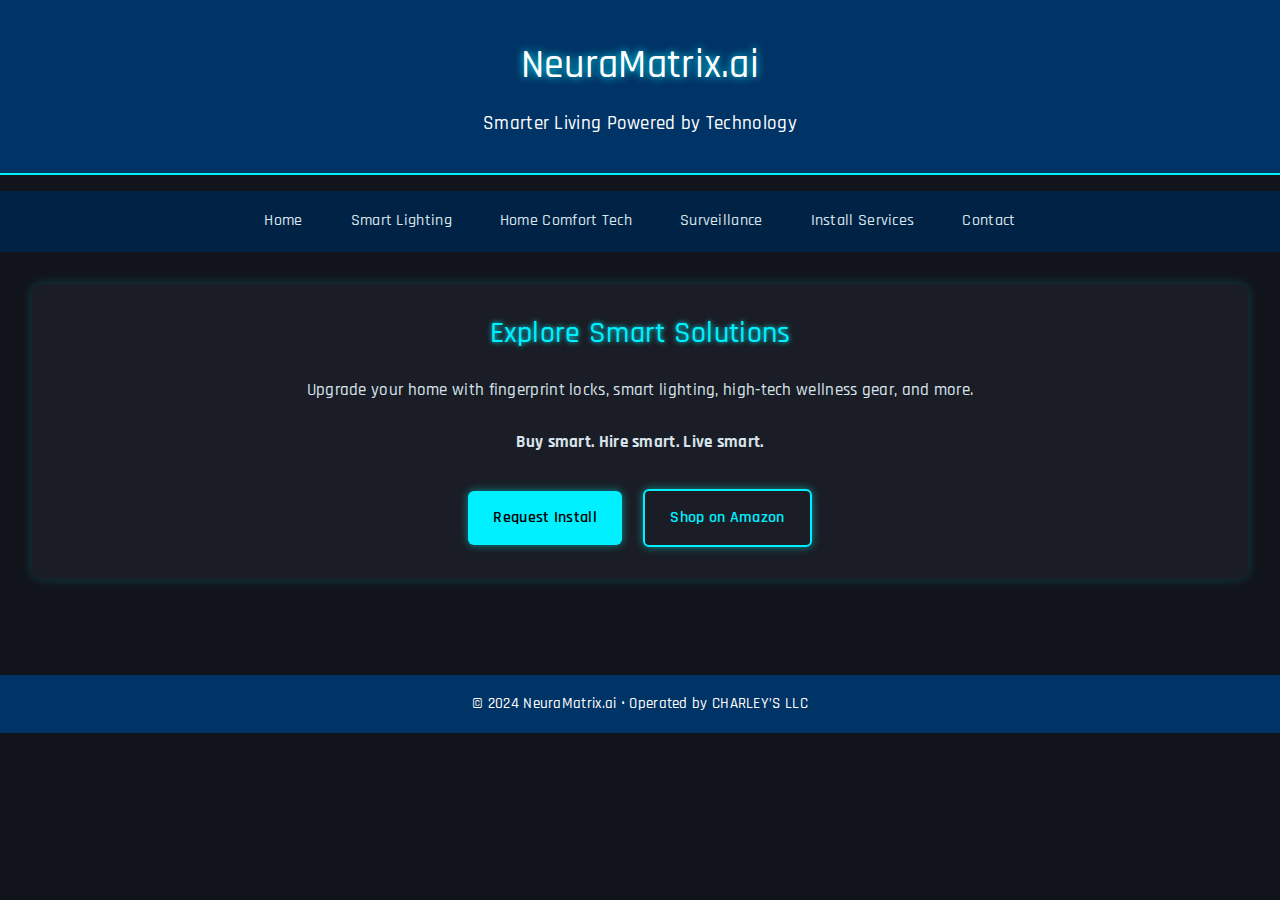
==== commit 596a8484: "Update index.html" ====
--- a/index.html
+++ b/index.html
@@ -40,6 +40,7 @@
     <a href="luxury-wellness.html">Home Comfort Tech</a>
     <a href="surveillance.html">Surveillance</a>
     <a href="services.html">Install Services</a>
+    <a href="contact.html">Contact</a>
   </nav>
 
   <main>
